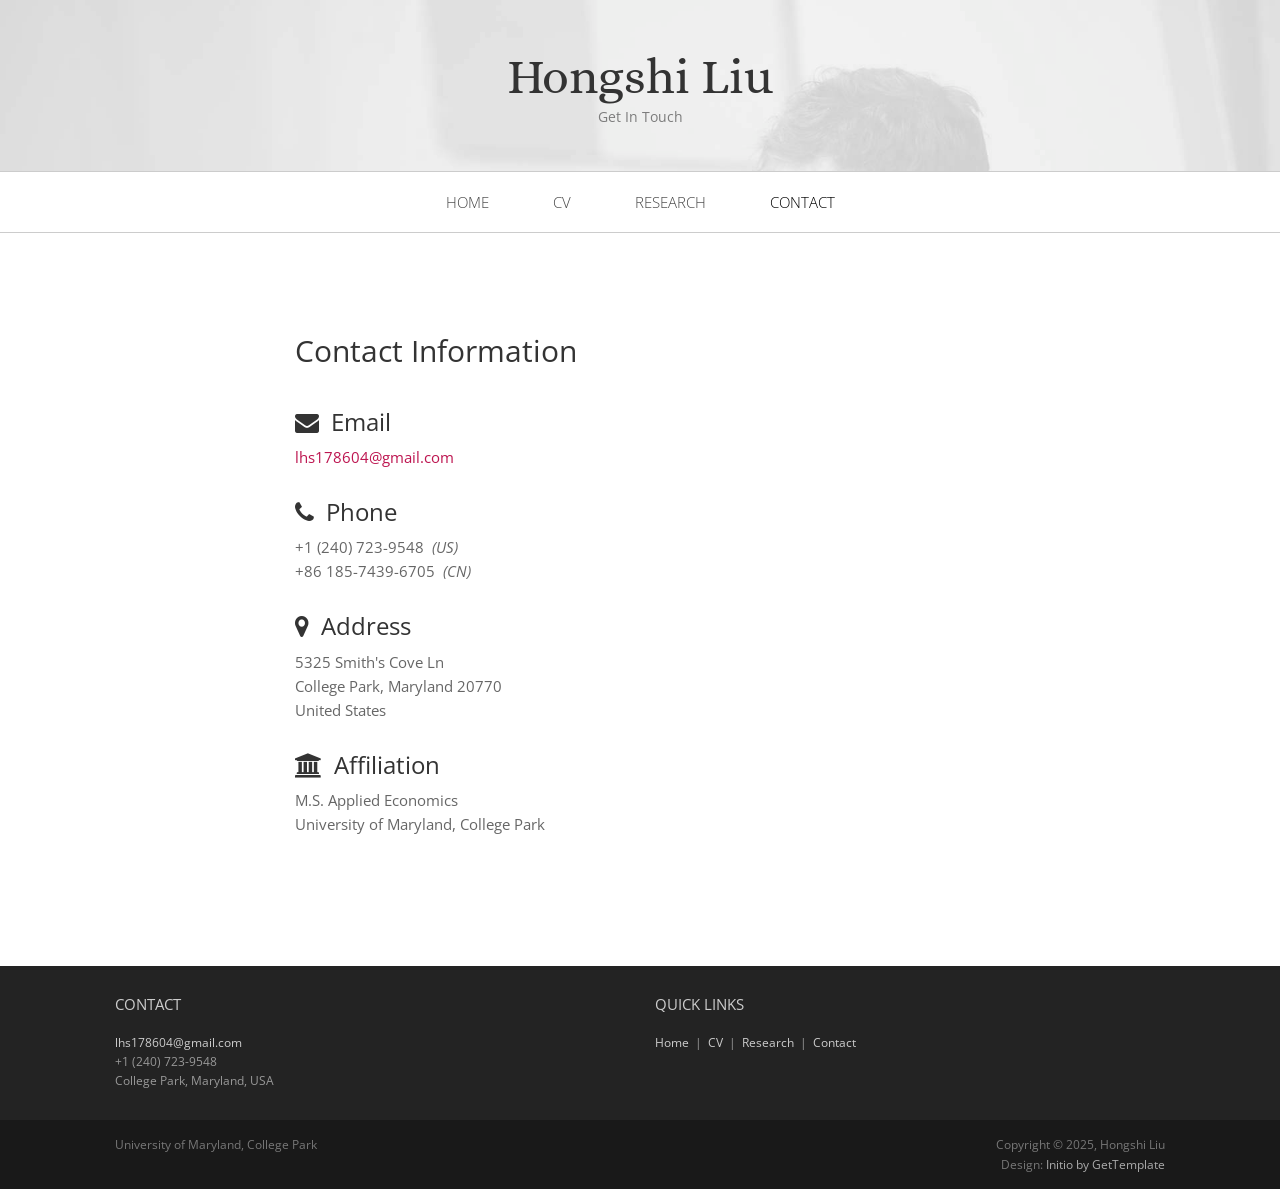
==== Initio/contact.html @ 8a99cc48 "Test" ====
<!DOCTYPE html>
<html lang="en">
<head>
	<meta charset="utf-8">
	<meta name="viewport"    content="width=device-width, initial-scale=1.0">
	<meta name="description" content="Hongshi Liu - Contact">
	<meta name="author"      content="Hongshi Liu">

	<title>Contact | Hongshi Liu</title>

	<link rel="shortcut icon" href="assets/images/gt_favicon.png">

	<!-- Bootstrap -->
	<link href="https://maxcdn.bootstrapcdn.com/bootstrap/3.4.1/css/bootstrap.min.css" rel="stylesheet">
	<!-- Icon font -->
	<link href="https://cdnjs.cloudflare.com/ajax/libs/font-awesome/4.7.0/css/font-awesome.min.css" rel="stylesheet">
	<!-- Fonts -->
	<link rel="stylesheet" href="https://fonts.googleapis.com/css?family=Alice|Open+Sans:400,300,700">
	<!-- Custom styles -->
	<link rel="stylesheet" href="assets/css/styles.css">

	<!--[if lt IE 9]> <script src="assets/js/html5shiv.js"></script> <![endif]-->
</head>
<body>

<header id="header">
	<div id="head" class="parallax" parallax-speed="1">
		<h1 id="logo" class="text-center">
			<span class="title">Hongshi Liu</span>
			<span class="tagline">Get In Touch</span>
		</h1>
	</div>

	<nav class="navbar navbar-default navbar-sticky">
		<div class="container-fluid">

			<div class="navbar-header">
				<button type="button" class="navbar-toggle" data-toggle="collapse" data-target="#bs-example-navbar-collapse-1"> <span class="sr-only">Toggle navigation</span> <span class="icon-bar"></span> <span class="icon-bar"></span> <span class="icon-bar"></span> </button>
			</div>

			<div class="navbar-collapse collapse">

				<ul class="nav navbar-nav">
					<li><a href="index.html">Home</a></li>
					<li><a href="cv.html">CV</a></li>
					<li><a href="research.html">Research</a></li>
					<li class="active"><a href="contact.html">Contact</a></li>
				</ul>

			</div><!--/.nav-collapse -->
		</div>
	</nav>
</header>

<main id="main">

	<div class="container">

		<div class="row topspace">
			<div class="col-sm-8 col-sm-offset-2">

				<article class="post">
					<div class="entry-content">

						<h2>Contact Information</h2>

						<div class="row" style="margin-top: 30px;">
							<div class="col-sm-6">

								<h4><i class="fa fa-envelope"></i>&nbsp; Email</h4>
								<p><a href="mailto:lhs178604@gmail.com">lhs178604@gmail.com</a></p>

								<h4 style="margin-top: 20px;"><i class="fa fa-phone"></i>&nbsp; Phone</h4>
								<p>
									+1 (240) 723-9548 &nbsp;<em>(US)</em><br>
									+86 185-7439-6705 &nbsp;<em>(CN)</em>
								</p>

								<h4 style="margin-top: 20px;"><i class="fa fa-map-marker"></i>&nbsp; Address</h4>
								<p>
									5325 Smith's Cove Ln<br>
									College Park, Maryland 20770<br>
									United States
								</p>

								<h4 style="margin-top: 20px;"><i class="fa fa-university"></i>&nbsp; Affiliation</h4>
								<p>
									M.S. Applied Economics<br>
									University of Maryland, College Park
								</p>

							</div>
						</div>

					</div>
				</article>

			</div>
		</div>

	</div>	<!-- /container -->

</main>

<footer id="footer" class="topspace">
	<div class="container">
		<div class="row">
			<div class="col-md-6 widget">
				<h3 class="widget-title">Contact</h3>
				<div class="widget-body">
					<p>
						<a href="mailto:lhs178604@gmail.com">lhs178604@gmail.com</a><br>
						+1 (240) 723-9548<br>
						College Park, Maryland, USA
					</p>
				</div>
			</div>

			<div class="col-md-6 widget">
				<h3 class="widget-title">Quick Links</h3>
				<div class="widget-body">
					<p>
						<a href="index.html">Home</a> &nbsp;|&nbsp;
						<a href="cv.html">CV</a> &nbsp;|&nbsp;
						<a href="research.html">Research</a> &nbsp;|&nbsp;
						<a href="contact.html">Contact</a>
					</p>
				</div>
			</div>

		</div> <!-- /row of widgets -->
	</div>
</footer>

<footer id="underfooter">
	<div class="container">
		<div class="row">

			<div class="col-md-6 widget">
				<div class="widget-body">
					<p>University of Maryland, College Park</p>
				</div>
			</div>

			<div class="col-md-6 widget">
				<div class="widget-body">
					<p class="text-right">
						Copyright &copy; 2025, Hongshi Liu<br>
						Design: <a href="http://www.gettemplate.com" rel="designer">Initio by GetTemplate</a>
					</p>
				</div>
			</div>

		</div> <!-- /row of widgets -->
	</div>
</footer>

<!-- JavaScript libs are placed at the end of the document so the pages load faster -->
<script src="https://code.jquery.com/jquery-1.12.4.min.js"></script>
<script src="https://maxcdn.bootstrapcdn.com/bootstrap/3.4.1/js/bootstrap.min.js"></script>
<script src="assets/js/template.js"></script>
</body>
</html>
---- Initio/assets/css/styles.css ----
html {
  font-size: 100%;
}
body {
  font-size: 15px;
  font-size: 0.9375rem;
  font-family: "Open sans", Helvetica, Arial, sans-serif;
  color: #666666;
  padding: 0;
}
.topspace {
  margin-top: 40px;
}
/*********************************************************************


                            Navigation in header


**********************************************************************/
.navbar {
  border-width: 1px 0;
  -webkit-border-radius: 0;
  -webkit-background-clip: padding-box;
  -moz-border-radius: 0;
  -moz-background-clip: padding;
  border-radius: 0;
  background-clip: padding-box;
  width: 100%;
}
.navbar.stick {
  position: fixed;
  top: 0;
  left: 0;
  opacity: .85;
}
.navbar-collapse {
  -webkit-border-radius: 0;
  -webkit-background-clip: padding-box;
  -moz-border-radius: 0;
  -moz-background-clip: padding;
  border-radius: 0;
  background-clip: padding-box;
  font-family: "Open sans", Helvetica, Arial, sans-serif;
  font-weight: 300;
  text-transform: uppercase;
}
.navbar-collapse .navbar-nav {
  float: none;
  margin: 0 auto;
  text-align: center;
}
.navbar-collapse .navbar-nav > li {
  float: none;
  display: inline-block;
}
.navbar-collapse .navbar-nav > li > a {
  padding: 20px 30px;
}
.dropdown ul.dropdown-menu {
  top: 85%;
  text-align: left;
}
.dropdown ul.dropdown-menu > li > a {
  padding: 5px 30px;
}
.navbar-default {
  background-color: #ffffff;
  border-color: #cccccc;
}
.navbar-default .navbar-nav > li > a {
  color: #454545;
}
.navbar-default .navbar-nav > li > a:hover,
.navbar-default .navbar-nav > li > a:focus {
  color: #000000;
  background-color: #ffffff;
}
.navbar-default .navbar-nav > .active > a,
.navbar-default .navbar-nav > .active > a:hover,
.navbar-default .navbar-nav > .active > a:focus {
  color: #000000;
  background-color: #ffffff;
}
.navbar-default .dropdown ul.dropdown-menu > li > a {
  color: #454545;
}
.navbar-default .dropdown ul.dropdown-menu > li > a:hover {
  background-color: #eeeeee;
  color: #000000;
}
.navbar-default .navbar-toggle {
  border-color: #666666;
}
.navbar-default .navbar-toggle:hover,
.navbar-default .navbar-toggle:focus {
  background-color: #ffffff;
}
.navbar-default .navbar-toggle .icon-bar {
  background-color: #333333;
}
.navbar-default .navbar-collapse,
.navbar-default .navbar-form {
  border-color: #cccccc;
}
.navbar-default .navbar-nav > .open > a,
.navbar-default .navbar-nav > .open > a:hover,
.navbar-default .navbar-nav > .open > a:focus {
  background-color: #ffffff;
  color: #000000;
}
/****************************************************************************************


                                     Sidebar special Nav


*****************************************************************************************/
.nav-side {
  font-size: 24px;
  font-size: 1.5rem;
  font-weight: 300;
  margin-top: -0.37em;
}
.nav-side > li > a {
  padding-top: 5px;
  padding-bottom: 5px;
  color: #f392b4;
}
.nav-side > li > a:hover {
  color: #bd1550;
  background: none;
}
.nav-side > li.active > a {
  color: #bd1550;
}
/*********************************************************************


                                TYPOGRAPHY


**********************************************************************/
p {
  line-height: 1.6em;
  margin: 0 0 30px 0;
}
ul,
ol {
  line-height: 1.6em;
  margin: 0 0 30px 0;
}
blockquote {
  padding: 10px 20px;
  margin: 0 0 30px;
  border-left: 5px solid #eee;
}
h1,
h2,
h3,
h4,
h5,
h6,
.h1,
.h2,
.h3,
.h4,
.h5,
.h6 {
  font-family: "Open sans", Helvetica, Arial, sans-serif;
  font-weight: 400;
  color: #333333;
}
h1 {
  font-size: 40px;
  font-size: 2.5rem;
}
h2 {
  font-size: 36px;
  font-size: 2.25rem;
}
h3 {
  font-size: 30px;
  font-size: 1.875rem;
}
h4 {
  font-size: 24px;
  font-size: 1.5rem;
}
h5 {
  font-size: 20px;
  font-size: 1.25rem;
}
a {
  color: #bd1550;
}
a:hover {
  color: #e93675;
}
.lead {
  font-weight: 300;
  font-size: 21px;
  font-size: 1.3125rem;
}
.text-msg {
  line-height: 1.7em;
  color: #b3b3b3;
  font-weight: 300;
  text-transform: capitalize;
  margin-top: -0.23em;
}
.size-auto,
.size-full,
.size-large,
.size-medium,
.size-thumbnail {
  max-width: 100%;
  height: auto;
}
/*********************************************************************


                                HEADER


**********************************************************************/
#head {
  background: #f4f4f4 url(../images/bg_head.jpg) top center;
  background-size: cover;
  color: #7C7C7C;
  padding: 30px 0 35px 0;
}
#head img.img-circle {
  display: block;
  width: 140px;
  height: 140px;
  overflow: hidden;
  border: 9px solid rgba(0, 0, 0, 0.05);
  margin: 0 auto;
}
#head .title {
  font-family: Alice, Georgia, serif;
  font-size: 49px;
  font-size: 3.0625rem;
}
#head .title a {
  text-decoration: none;
  color: #333333;
}
#head .tagline {
  display: block;
  font-size: 14px;
  font-size: 0.875rem;
  line-height: 1.2em;
  color: #7C7C7C;
  margin: 5px 0 0;
}
#head .tagline b {
  font-weight: normal;
}
#head .tagline a {
  color: #5E5E5E;
}
.home #head {
  padding: 90px 0;
}
.home #head .title {
  font-size: 49px;
  font-size: 3.0625rem;
}
.home #head .tagline {
  font-size: 16px;
  font-size: 1rem;
  margin: 15px 0 0;
}
/*********************************************************************


                                CONTENT


**********************************************************************/
img {
  max-width: 100%;
}
.btn {
  font-size: 12px;
  font-size: 0.75rem;
  text-decoration: none;
  text-transform: uppercase;
  font-family: "Helvetica Neue", Helvetica, Arial, sans-serif;
  color: #333;
  -webkit-border-radius: 0px;
  -webkit-background-clip: padding-box;
  -moz-border-radius: 0px;
  -moz-background-clip: padding;
  border-radius: 0px;
  background-clip: padding-box;
  -webkit-transition-property: all;
  -moz-transition-property: all;
  -o-transition-property: all;
  -ms-transition-property: all;
  transition-property: all;
  -webkit-transition-duration: 0.2s;
  -moz-transition-duration: 0.2s;
  -o-transition-duration: 0.2s;
  transition-duration: 0.2s;
  border: 0 none;
  padding: 12px 35px;
  text-shadow: 0 1px 0px #780d33;
}
.btn-primary {
  color: #fff;
  background-color: #bd1550;
}
.btn-primary:hover,
.btn-primary:focus,
.btn-primary:active,
.btn-primary.active {
  color: #fff;
  background-color: #e61f65;
}
.btn-action {
  font-weight: bold;
  background: transparent!important;
  border: 1px solid #333;
  text-shadow: none;
}
.btn-action:hover,
.btn-action:focus,
.btn-action:active,
.btn-action.active {
  color: #bd1550;
  border-color: #bd1550;
}
.btn-lg {
  padding: 15px 60px;
  font-size: 12px;
  line-height: 1.33;
  font-weight: bold;
}
.panel-cta {
  box-shadow: 0 0 0 1px #e1e1e1, 0 0 0 3px #fff, 0 0 0 4px #e1e1e1;
  background: #f3f3f3;
  -webkit-border-radius: 0;
  -webkit-background-clip: padding-box;
  -moz-border-radius: 0;
  -moz-background-clip: padding;
  border-radius: 0;
  background-clip: padding-box;
}
.panel-cta p,
.panel-cta h3,
.panel-cta h4,
.panel-cta h5,
.panel-cta h6 {
  margin: 0;
}
.panel-cta .panel-body {
  padding: 35px;
}
/* Section - Featured */
.featured {
  font-size: 13px;
  font-size: 0.8125rem;
}
.featured h3 {
  font-weight: bold;
  font-family: "Helvetica Neue", Helvetica, Arial, sans-serif;
  font-size: 24px;
  font-size: 1.5rem;
  text-transform: uppercase;
  line-height: 1.4em;
  vertical-align: middle;
  margin: 0 0 25px 0;
}
/* Section - Recent works */
.thumbnails {
  padding: 0;
}
.thumbnails li {
  margin-bottom: 30px;
}
.thumbnails .details {
  display: block;
  text-align: center;
  font-size: 12px;
  font-size: 0.75rem;
}
.thumbnail {
  display: block;
  -webkit-border-radius: 0;
  -webkit-background-clip: padding-box;
  -moz-border-radius: 0;
  -moz-background-clip: padding;
  border-radius: 0;
  background-clip: padding-box;
  border: 0 none;
  margin-bottom: 10px;
  padding: 0;
  text-align: center;
  text-decoration: none;
  color: #333;
}
.thumbnail .img {
  display: block;
  width: 100%;
  overflow: hidden;
  height: 180px;
  margin: 0 0 20px;
  position: relative;
}
.thumbnail .title {
  text-transform: uppercase;
  margin: 0 2em;
  display: block;
  text-indent: 0;
}
.thumbnail .cover {
  position: absolute;
  display: block;
  opacity: 0;
  width: 100%;
  height: 180px;
  background-color: rgba(255, 255, 255, 0.8);
  -webkit-transition-property: all;
  -moz-transition-property: all;
  -o-transition-property: all;
  -ms-transition-property: all;
  transition-property: all;
  -webkit-transition-duration: 550ms;
  -moz-transition-duration: 550ms;
  -o-transition-duration: 550ms;
  transition-duration: 550ms;
}
.thumbnail .cover .more {
  position: absolute;
  bottom: 15px;
  right: 0;
  height: 32px;
  line-height: 32px;
  padding: 0 20px;
  -webkit-border-radius: 1px 0 0 1px;
  -webkit-background-clip: padding-box;
  -moz-border-radius: 1px 0 0 1px;
  -moz-background-clip: padding;
  border-radius: 1px 0 0 1px;
  background-clip: padding-box;
  font-size: 12px;
  font-size: 0.75rem;
  text-transform: uppercase;
  text-shadow: 0 1px 0px #780d33;
  background: #bd1550;
  color: white;
}
.thumbnail img {
  width: 100%;
  position: absolute;
  top: 0;
  left: 0;
}
.thumbnail:hover {
  color: #333;
  text-decoration: none;
}
.thumbnail:hover img {
  -webkit-filter: saturate(0%);
}
.thumbnail:hover .cover {
  opacity: 1;
}
/* pagination */
.pagination > li > a {
  color: #808080;
  border: 0 none;
  font-size: 20px;
  font-size: 1.25rem;
  font-family: Georgia, serif;
}
.pagination > li > a:hover {
  color: #000000;
  background: none;
}
.pagination > li.active > a {
  color: #333333;
  background: none;
}
.pagination > li.active > a:hover {
  color: #000000;
  background: none;
}
/*********************************************************************


                                 BLOG


**********************************************************************/
.section-title,
.entry-title {
  display: block;
  width: 100%;
  overflow: hidden;
  margin: 0px 0 25px;
  text-align: center;
  font-weight: 300;
  text-transform: uppercase;
  font-size: 36px;
  font-size: 2.25rem;
  letter-spacing: 1px;
}
.section-title a,
.entry-title a {
  color: #333333;
}
.section-title span,
.entry-title span {
  display: inline-block;
  position: relative;
}
.section-title span:before,
.entry-title span:before,
.section-title span:after,
.entry-title span:after {
  content: "";
  position: absolute;
  height: 4px;
  top: .53em;
  width: 400%;
  border-bottom: 1px solid #ccc;
  border-top: 1px solid #ccc;
}
.section-title span:before,
.entry-title span:before {
  right: 100%;
  margin-right: 45px;
}
.section-title span:after,
.entry-title span:after {
  left: 100%;
  margin-left: 45px;
}
.entry-header .entry-meta {
  text-align: center;
  font-family: Georgia, serif;
  font-size: 18px;
  font-size: 1.125rem;
  font-style: italic;
  font-weight: normal;
  color: #a5a5a5;
  margin: 0 0 15px 0;
}
.entry-header .entry-meta a {
  color: #a5a5a5;
}
.entry-content {
  margin: 0 0 60px 0;
}
.entry-content h2 {
  line-height: 1.2;
  font-size: 30px;
  font-size: 1.875rem;
  padding-top: 20px;
  margin-bottom: 20px;
}
.meta-nav,
.more-link {
  font-family: Georgia, serif;
  font-style: italic;
  font-weight: bold;
  color: #666666;
  text-decoration: none;
}
.meta-nav:hover,
.more-link:hover {
  color: #333333;
  text-decoration: underline;
}
.more-link {
  display: block;
  width: 100%;
  text-align: right;
}
/* Posts navigation */
#nav-below {
  position: fixed;
  top: 48%;
}
#nav-below .meta-nav {
  display: block;
  padding: 27px 7px;
  background: #444;
  color: #fff;
  -webkit-border-radius: 3px;
  -webkit-background-clip: padding-box;
  -moz-border-radius: 3px;
  -moz-background-clip: padding;
  border-radius: 3px;
  background-clip: padding-box;
  font-family: "Open sans", Helvetica, Arial, sans-serif;
  font-style: normal;
  font-weight: normal;
  text-decoration: none;
  opacity: 0.2;
}
#nav-below .meta-nav:hover {
  text-decoration: none;
  color: #333;
}
#nav-below .nav-next {
  position: fixed;
  right: -3px;
}
#nav-below .nav-previous {
  position: fixed;
  left: -3px;
}
#nav-below b {
  display: none;
}
footer.entry-meta {
  border-top: 1px solid #ccc;
  border-bottom: 1px solid #ccc;
  margin: 0 0 35px 0;
  padding: 2px 0;
  color: #888888;
  font-size: 12px;
  font-size: 0.75rem;
}
footer.entry-meta a {
  color: #333333;
}
footer.entry-meta .meta-in {
  border-top: 1px solid #ccc;
  border-bottom: 1px solid #ccc;
  padding: 10px 0;
}
.page-header {
  padding-bottom: 0;
  margin: 0;
  border-bottom: none;
  text-align: left;
}
.page-header .page-title {
  margin-top: 0;
  margin-bottom: 30px;
}
/*********************************************************************


                                COMMENTS


**********************************************************************/
#comments {
  font-size: 13px;
  font-size: 0.8125rem;
}
#comments .comments-title {
  margin: 0 0 5px 0;
}
#comments .leave-comment {
  display: block;
  margin: 0 0 40px 0;
}
#comments ul,
#comments ol {
  margin: 0;
  padding: 0;
}
#comments .comment {
  margin: 0;
  padding: 0;
  list-style: none;
  clear: both;
}
#comments .comments-title {
  text-shadow: none;
  margin-bottom: 0;
}
#comments .avatar {
  float: left;
  width: 70px;
  height: 70px;
  margin-bottom: 30px;
  border: 5px solid #eeeeee;
  -webkit-border-radius: 50%;
  -webkit-background-clip: padding-box;
  -moz-border-radius: 50%;
  -moz-background-clip: padding;
  border-radius: 50%;
  background-clip: padding-box;
}
#comments .children {
  margin: 0 0 0 90px;
}
#comments .comment-meta {
  margin: 0 0 0 90px;
}
#comments .comment-meta a {
  color: #333333;
}
#comments .comment-meta a:hover {
  color: #bd1550;
}
#comments .comment-meta .author {
  margin: 0 20px 0 0;
  font-weight: bold;
}
#comments .comment-meta .date {
  margin: 0 20px 0 0;
}
#comments .comment-meta .date a {
  color: #666666;
}
#comments .comment-meta .reply {
  float: right;
}
#comments .comment-body {
  margin: 0 0 35px 90px;
}
.comment-navigation {
  width: 100%;
  border-top: 1px solid #ccc;
  padding: 2px 0 0 0;
}
.comment-navigation .nav-content {
  border-top: 1px solid #ccc;
  width: 100%;
  padding: 10px 0 0 0;
}
.comment-navigation .nav-previous {
  float: left;
  width: 50%;
}
.comment-navigation .nav-next {
  float: right;
  width: 50%;
  text-align: right;
}
#respond {
  margin: 55px 0 0 0;
}
/*********************************************************************


                                FOOTER


**********************************************************************/
#footer {
  background: #232323;
  padding: 30px 0 0 0;
  font-size: 12px;
  color: #999;
}
#footer a {
  color: #ccc;
}
#footer a:hover {
  color: #fff;
}
#footer h3.widget-title {
  font-size: 15px;
  font-size: 0.9375rem;
  text-transform: uppercase;
  color: #ccc;
  margin: 0 0 20px;
}
#underfooter {
  background: #191919;
  padding: 15px 0;
  color: #777;
  font-size: 12px;
}
#underfooter a {
  color: #aaa;
}
#underfooter a:hover {
  color: #fff;
}
#underfooter p {
  margin: 0;
}
.follow-me-icons {
  font-size: 30px;
}
.follow-me-icons i {
  float: left;
  margin: 0 10px 0 0;
}
/* Max page width
/////////////////////////////////////////////////////////////////////*/
@media (min-width: 1200px) {
  .container {
    max-width: 1080px;
  }
}
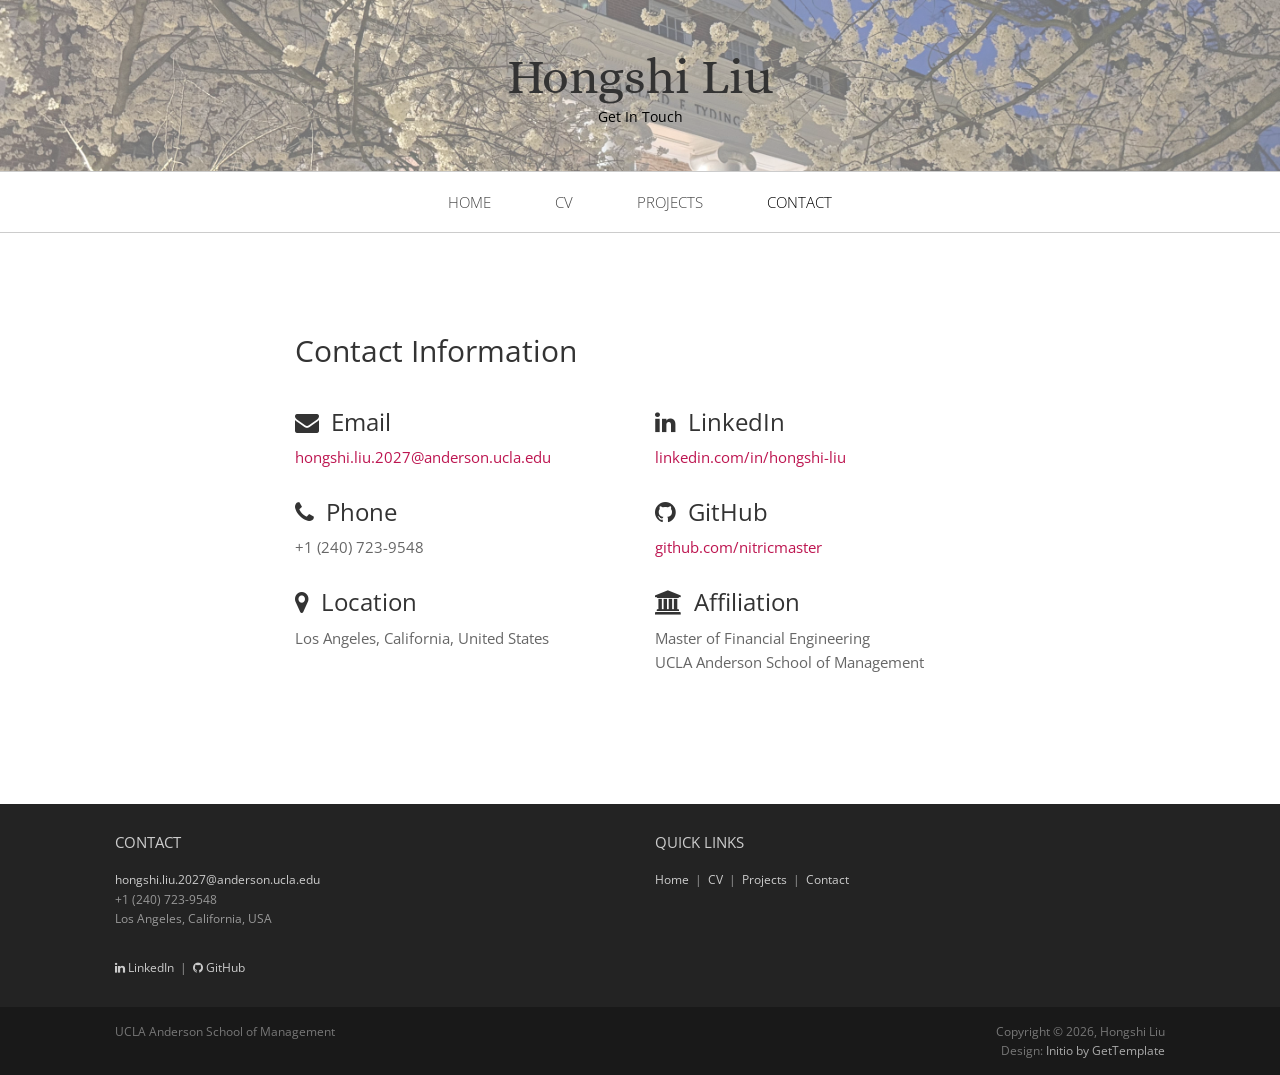
==== commit c9792e41: "Update site for new program: new headshot and reumse content" ====
--- a/Initio/contact.html
+++ b/Initio/contact.html
@@ -31,7 +31,7 @@
 		</h1>
 	</div>
 
-	<nav class="navbar navbar-default navbar-sticky">
+	<nav class="navbar navbar-default">
 		<div class="container-fluid">
 
 			<div class="navbar-header">
@@ -43,7 +43,7 @@
 				<ul class="nav navbar-nav">
 					<li><a href="index.html">Home</a></li>
 					<li><a href="cv.html">CV</a></li>
-					<li><a href="research.html">Research</a></li>
+					<li><a href="research.html">Projects</a></li>
 					<li class="active"><a href="contact.html">Contact</a></li>
 				</ul>
 
@@ -68,25 +68,27 @@
 							<div class="col-sm-6">
 
 								<h4><i class="fa fa-envelope"></i>&nbsp; Email</h4>
-								<p><a href="mailto:lhs178604@gmail.com">lhs178604@gmail.com</a></p>
+								<p><a href="mailto:hongshi.liu.2027@anderson.ucla.edu">hongshi.liu.2027@anderson.ucla.edu</a></p>
 
 								<h4 style="margin-top: 20px;"><i class="fa fa-phone"></i>&nbsp; Phone</h4>
-								<p>
-									+1 (240) 723-9548 &nbsp;<em>(US)</em><br>
-									+86 185-7439-6705 &nbsp;<em>(CN)</em>
-								</p>
+								<p>+1 (240) 723-9548</p>
 
-								<h4 style="margin-top: 20px;"><i class="fa fa-map-marker"></i>&nbsp; Address</h4>
-								<p>
-									5325 Smith's Cove Ln<br>
-									College Park, Maryland 20770<br>
-									United States
-								</p>
+								<h4 style="margin-top: 20px;"><i class="fa fa-map-marker"></i>&nbsp; Location</h4>
+								<p>Los Angeles, California, United States</p>
+
+							</div>
+							<div class="col-sm-6">
+
+								<h4><i class="fa fa-linkedin"></i>&nbsp; LinkedIn</h4>
+								<p><a href="https://www.linkedin.com/in/hongshi-liu">linkedin.com/in/hongshi-liu</a></p>
+
+								<h4 style="margin-top: 20px;"><i class="fa fa-github"></i>&nbsp; GitHub</h4>
+								<p><a href="https://github.com/nitricmaster">github.com/nitricmaster</a></p>
 
 								<h4 style="margin-top: 20px;"><i class="fa fa-university"></i>&nbsp; Affiliation</h4>
 								<p>
-									M.S. Applied Economics<br>
-									University of Maryland, College Park
+									Master of Financial Engineering<br>
+									UCLA Anderson School of Management
 								</p>
 
 							</div>
@@ -109,9 +111,13 @@
 				<h3 class="widget-title">Contact</h3>
 				<div class="widget-body">
 					<p>
-						<a href="mailto:lhs178604@gmail.com">lhs178604@gmail.com</a><br>
+						<a href="mailto:hongshi.liu.2027@anderson.ucla.edu">hongshi.liu.2027@anderson.ucla.edu</a><br>
 						+1 (240) 723-9548<br>
-						College Park, Maryland, USA
+						Los Angeles, California, USA
+					</p>
+					<p>
+						<a href="https://www.linkedin.com/in/hongshi-liu"><i class="fa fa-linkedin"></i> LinkedIn</a> &nbsp;|&nbsp;
+						<a href="https://github.com/nitricmaster"><i class="fa fa-github"></i> GitHub</a>
 					</p>
 				</div>
 			</div>
@@ -122,7 +128,7 @@
 					<p>
 						<a href="index.html">Home</a> &nbsp;|&nbsp;
 						<a href="cv.html">CV</a> &nbsp;|&nbsp;
-						<a href="research.html">Research</a> &nbsp;|&nbsp;
+						<a href="research.html">Projects</a> &nbsp;|&nbsp;
 						<a href="contact.html">Contact</a>
 					</p>
 				</div>
@@ -138,14 +144,14 @@
 
 			<div class="col-md-6 widget">
 				<div class="widget-body">
-					<p>University of Maryland, College Park</p>
+					<p>UCLA Anderson School of Management</p>
 				</div>
 			</div>
 
 			<div class="col-md-6 widget">
 				<div class="widget-body">
 					<p class="text-right">
-						Copyright &copy; 2025, Hongshi Liu<br>
+						Copyright &copy; 2026, Hongshi Liu<br>
 						Design: <a href="http://www.gettemplate.com" rel="designer">Initio by GetTemplate</a>
 					</p>
 				</div>
--- a/Initio/assets/css/styles.css
+++ b/Initio/assets/css/styles.css
@@ -33,6 +33,7 @@
   top: 0;
   left: 0;
   opacity: .85;
+  z-index: 1000;
 }
 .navbar-collapse {
   -webkit-border-radius: 0;
@@ -225,16 +226,31 @@
 
 **********************************************************************/
 #head {
-  background: #f4f4f4 url(../images/bg_head.jpg) top center;
+  background: #f4f4f4 url(../images/bg_umd.jpg) center center;
   background-size: cover;
+  background-repeat: no-repeat;
   color: #7C7C7C;
   padding: 30px 0 35px 0;
+  position: relative;
+}
+#head::before {
+  content: '';
+  position: absolute;
+  top: 0; left: 0; right: 0; bottom: 0;
+  background: rgba(255, 255, 255, 0.45);
+  z-index: 0;
+}
+#head h1 {
+  position: relative;
+  z-index: 1;
 }
 #head img.img-circle {
   display: block;
-  width: 140px;
-  height: 140px;
+  width: 200px;
+  height: 200px;
   overflow: hidden;
+  object-fit: cover;
+  object-position: center top;
   border: 9px solid rgba(0, 0, 0, 0.05);
   margin: 0 auto;
 }
@@ -245,21 +261,21 @@
 }
 #head .title a {
   text-decoration: none;
-  color: #333333;
+  color: #000000;
 }
 #head .tagline {
   display: block;
   font-size: 14px;
   font-size: 0.875rem;
   line-height: 1.2em;
-  color: #7C7C7C;
+  color: #000000;
   margin: 5px 0 0;
 }
 #head .tagline b {
   font-weight: normal;
 }
 #head .tagline a {
-  color: #5E5E5E;
+  color: #000000;
 }
 .home #head {
   padding: 90px 0;
